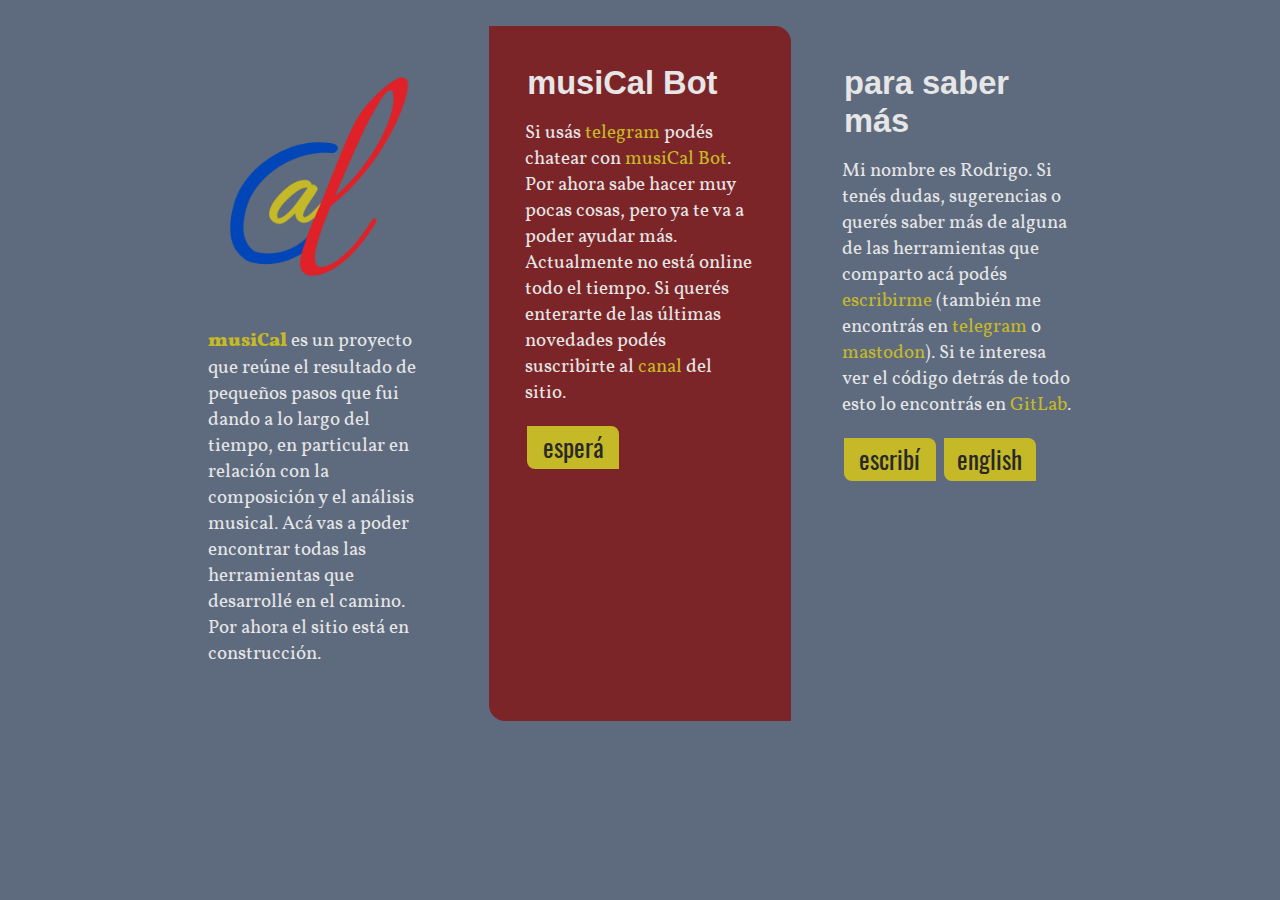
==== public/index.html @ 955bc3e7 "Starting musiCal site..." ====
<!DOCTYPE html>
<html lang="es">

<head>
  <meta charset="utf-8">
  <meta name="viewport" content="width=device-width, initial-scale=1.0">
	<meta name="author" content="Rodrigo Valla">
	<meta property="og:title" content="musiCal tools" />
	<meta property="og:description" content="Distintas herramientas para componer y analizar música." />
	<meta property="og:image" content="https://gitlab.com/musicaltools/musicaltools.gitlab.io/-/raw/themoststable/public/assets/img/banner.jpg" />
  <link rel="stylesheet" href="assets/css/page.css">
  <link rel="icon" href="assets/img/logo_64.png"  type="image/png">
  <title>musiCal</title>
</head>

<body>
	<section>
	<div class="page">
		<div class="container-3c">
		<div class="box">
			<p><img src="assets/img/logo.png" /></p>
			<p><b>musiCal</b> es un proyecto que reúne el resultado de pequeños pasos que fui dando a lo largo
			del tiempo, en particular en relación con la composición y el análisis musical. Acá vas a poder encontrar
			todas las herramientas que desarrollé en el camino. Por ahora el sitio está en construcción.</p>
		</div>
		<div class="box red">
			<h1>musiCal Bot</h1>
			<p>Si usás <a href="https://telegram.org">telegram</a> podés chatear con <a href="https://t.me/caltools_bot">
			musiCal Bot</a>. Por ahora sabe hacer muy pocas cosas, pero ya te va a poder ayudar más. Actualmente no
			está online todo el tiempo. Si querés enterarte de las últimas novedades podés suscribirte al
			<a href="https://t.me/caltools">canal</a> del sitio.</p>
			<p><a href=""><button class="small">esperá</button></a></p>
		</div>
		<div class="box">
			<h1>para saber más</h1>
			<p>Mi nombre es Rodrigo. Si tenés dudas, sugerencias o querés saber más de alguna de las herramientas
		 	que comparto acá podés <a href="mailto:rodrigovalla@protonmail.ch">escribirme</a> (también me encontrás en
			<a href="https://t.me/rvalla">telegram</a> o <a rel="me" href="https://fosstodon.org/@rvalla">mastodon</a>).
			Si te interesa ver el código detrás de todo esto lo encontrás en <a href="https://gitlab.com/musicaltools">GitLab</a>.</p>
			<p><a href="mailto:rodrigovalla@protonmail.ch"><button class="small">escribí</button></a>
			<a href="index_en.html"><button class="small">english</button></a></p>
		</div>
		</div>
	</div>
  </section>
</body>
</html>
---- public/assets/css/page.css ----
@font-face {
  font-family: oswald;
  src: url(../font/Oswald-Regular.ttf);
}

@font-face {
  font-family: vollkorn;
  src: url(../font/Vollkorn-Regular.ttf);
}

@font-face {
  font-family: vollkorn;
  src: url(../font/Vollkorn-Bold.ttf);
	font-weight: bold;
}

html {
  justify-content: center;
  align-items: center;
  overflow-x: hidden;
  overflow-Y: scroll;
}

* {
  box-sizing: border-box;
}

body {
  font-size: 120%;
  font-family: "vollkorn", "Trebuchet MS", sans-serif;
  color: #e6e6e6;
  display: grid;
  background-color: #5e6b7f;
}

.page {
  display: grid;
  width: 55%;
  margin-right: auto;
  margin-left: auto;
  margin-top: auto;
  margin-bottom: auto;
}

.column {
  display: grid;
  width: 45%;
  margin-right: auto;
  margin-left: auto;
  margin-top: auto;
  margin-bottom: auto;
}

.container-1c, .container-2c, .container-3c {
  display: grid;
  width: 100%;
  margin-right: auto;
  margin-left: auto;
  margin-top: auto;
  margin-bottom: auto;
  grid-gap: 0.2vw;
}

.container-1c {
  grid-template-columns: 1fr;
}

.container-2c {
  grid-template-columns: 1fr 1fr;
}

.container-3c {
  grid-template-columns: 1fr 1fr 1fr;
}

.box {
  width: 96%;
  float: center;
  margin-top: 2vh;
	margin-left: auto;
	margin-right: auto;
	margin-bottom: 2vh;
  padding: 4vh;
	border-radius: 0px 16px 0px 16px;
}

.box.red {
	background-color: #7c2528;
}

.box.grey {
	background-color: #444444;
}

.box.blue {
	background-color: #193b73;
}

button {
  background-color: #c6b927;
  font-family: "oswald", "Trebuchet MS", sans-serif;
  font-size: 130%;
  border: none;
  border-radius: 0px 8px 0px 8px;
  color: #292929;
  margin: 2px 2px;
  padding: 2%;
  text-align: center;
  text-decoration: none;
  transition-duration: 0.4s;
}

button:hover {
  background-color: #5e6b7f;
	color: #e6e6e6;
}

button:active {
	background-color: #c6b927;
	color: #292929;
}

button.small {
  width: 40%;
}

button.big {
  width: 60%;
}

ul, ol {
	display: block;
	padding-left: 10px;
	padding-right: 0px;
	padding-top: 5px;
	padding-bottom: 5px;
	margin-right: 5%;
	margin-left: 5%;
	margin-top: 5px;
	margin-bottom: 5px;
}

@media screen and (max-width: 1600px) {
  .page {
    width: 75%;
  }
  .column {
    width: 60%;
  }
}

@media screen and (max-width: 1024px) {
  .page {
    width: 90%;
  }
  .column {
    width: 90%;
  }
  .container-3c {
    grid-template-columns: 1fr 1fr;
  }
}

@media screen and (max-width: 600px) {
  .page {
    width: 90%;
  }
  .column {
    width: 90%;
  }
  .container-2c, .container-3c {
    grid-template-columns: 1fr;
  }
}

h1, h2, h3 {
	font-family: "moderno", "Trebuchet MS", sans-serif;
  color: #e6e6e6;
  padding: 0 0 0 0;
  text-align: left;
  text-decoration: none;
}

h1 {
	font-size: 170%;
	margin: 2px 2px 2vh 2px;
}

h2 {
  font-size: 125%;
	margin: 2px 2px 2vh 2px;
}

h3 {
  font-size: 125%;
	margin: 4vh 2px 2vh 2px;
}

iframe {
  width: 90%;
	display: block;
  background-color: inherit;
  border-width: 0;
	border-radius: 0px 8px 0px 8px;
  margin-left: auto;
	margin-right: auto;
  margin-bottom: 2vh;
  margin-top: auto;
}

iframe.full {
  height: 90%;
  min-height: 40vh;
}

iframe.video {
  padding: 1vh;
}

audio {
	display: block;
	width: 90%;
	padding: 1vh;
	transform: scale(0.9);
}

input {
	width: 100%;
	font-size: 70%;
	padding: 2%;
  margin: 3px 0 6px 0;
	background-color: #d2d2be;
	border-color: #343420;
	border-radius: 8px;
  box-sizing: border-box;
}

select {
	width: 100%;
	font-size: 70%;
	padding: 2%;
  margin: 3px 0 6px 0;
	background-color: #d2d2be;
	border-color: #343420;
	border-radius: 8px;
  box-sizing: border-box;
}

input[type=submit], input[type=button] {
	width: 35%;
	background-color: #d2d2be;
	font-family: "oswald", "Trebuchet MS", sans-serif;
	font-size: 130%;
	border: none;
	border-radius: 0px 8px 0px 8px;
	color: #343420;
	margin: 2px 2px;
	padding: 2%;
	text-align: center;
	text-decoration: none;
}

input[type=submit]:hover, input[type=button]:hover {
  background-color: #343420;
	color: #d2d2be;
}

input[type=submit]:active, input[type=button]:active {
	background-color: #d2d2be;
	color: #343420;
}

label {
  padding: 2%;
	margin: 0;
  display: inline-block;
}

img {
	display: block;
	margin-left: auto;
	margin-right: auto;
	width: 100%;
	border-radius: 0px 16px 0px 16px;
 	padding: 1vh;
}

img.vcenter {
  margin-bottom: auto;
  margin-top: auto;
}

img.small {
  width: 20vh;
}

p {
	margin: 0 0 2vh 0;
}

b {
  text-decoration: none;
  color: #c6b927;
}

a {
  text-decoration: none;
}
a:link {
  color: #c6b927;
}
a:visited{
  color: #c6b927;
}
a:hover {
  color: #e02128;
}

.t_center {
  text-align: center;
}

.t_left {
  text-align: left;
}

.t_right {
  text-align: right;
}

.t_mono {
  font-family: monospace;
	font-size: 125%;
}

.vimeo {
	display: block;
	width: 100%;
	margin: auto;
	padding: 0.5%;
}
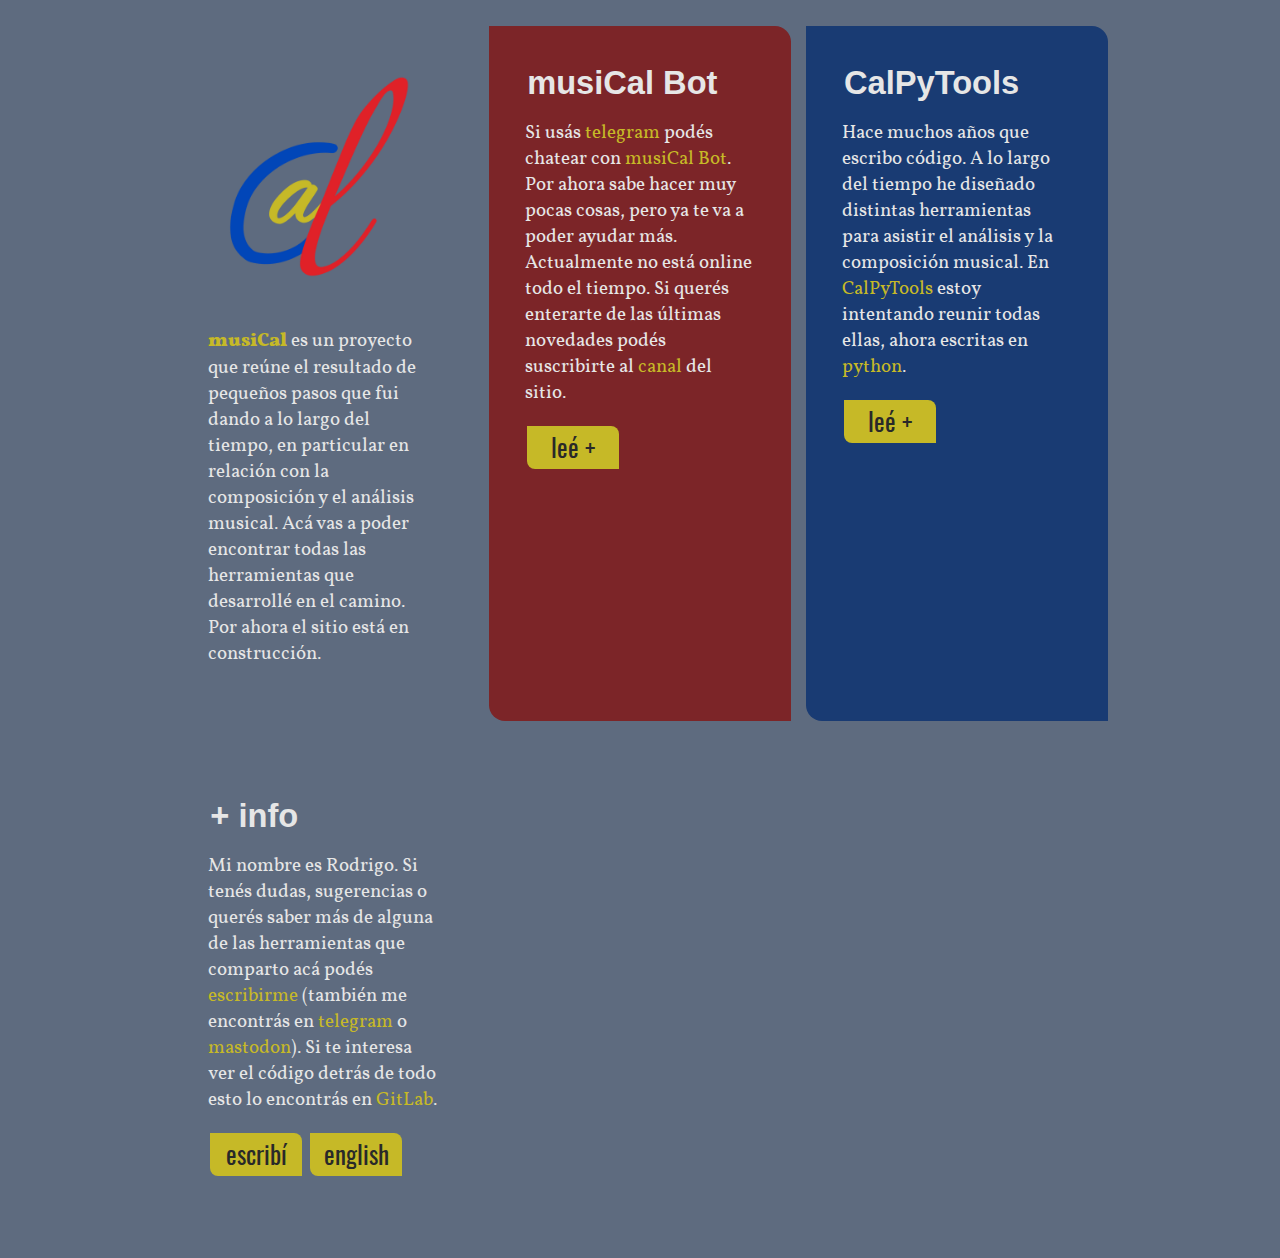
==== commit 1f276bcc: "Adding calpytools and musical bot pages..." ====
--- a/public/index.html
+++ b/public/index.html
@@ -7,7 +7,7 @@
 	<meta name="author" content="Rodrigo Valla">
 	<meta property="og:title" content="musiCal tools" />
 	<meta property="og:description" content="Distintas herramientas para componer y analizar música." />
-	<meta property="og:image" content="https://gitlab.com/musicaltools/musicaltools.gitlab.io/-/raw/themoststable/public/assets/img/banner.jpg" />
+	<meta property="og:image" content="https://gitlab.com/musicaltools/musicaltools.gitlab.io/-/raw/themoststable/public/assets/img/banner.png" />
   <link rel="stylesheet" href="assets/css/page.css">
   <link rel="icon" href="assets/img/logo_64.png"  type="image/png">
   <title>musiCal</title>
@@ -29,10 +29,18 @@
 			musiCal Bot</a>. Por ahora sabe hacer muy pocas cosas, pero ya te va a poder ayudar más. Actualmente no
 			está online todo el tiempo. Si querés enterarte de las últimas novedades podés suscribirte al
 			<a href="https://t.me/caltools">canal</a> del sitio.</p>
-			<p><a href=""><button class="small">esperá</button></a></p>
+			<p><a href="es/musicalbot.html"><button class="small">leé +</button></a></p>
+		</div>
+		<div class="box blue">
+			<h1>CalPyTools</h1>
+			<p>Hace muchos años que escribo código. A lo largo del tiempo he diseñado distintas herramientas
+			para asistir el análisis y la composición musical. En
+			<a href="https://gitlab.com/musicaltools/calpytools">CalPyTools</a> estoy intentando reunir todas ellas,
+			ahora escritas en <a href="https://python.org">python</a>.</p>
+			<p><a href="es/calpytools.html"><button class="small">leé +</button></a></p>
 		</div>
 		<div class="box">
-			<h1>para saber más</h1>
+			<h1>+ info</h1>
 			<p>Mi nombre es Rodrigo. Si tenés dudas, sugerencias o querés saber más de alguna de las herramientas
 		 	que comparto acá podés <a href="mailto:rodrigovalla@protonmail.ch">escribirme</a> (también me encontrás en
 			<a href="https://t.me/rvalla">telegram</a> o <a rel="me" href="https://fosstodon.org/@rvalla">mastodon</a>).
